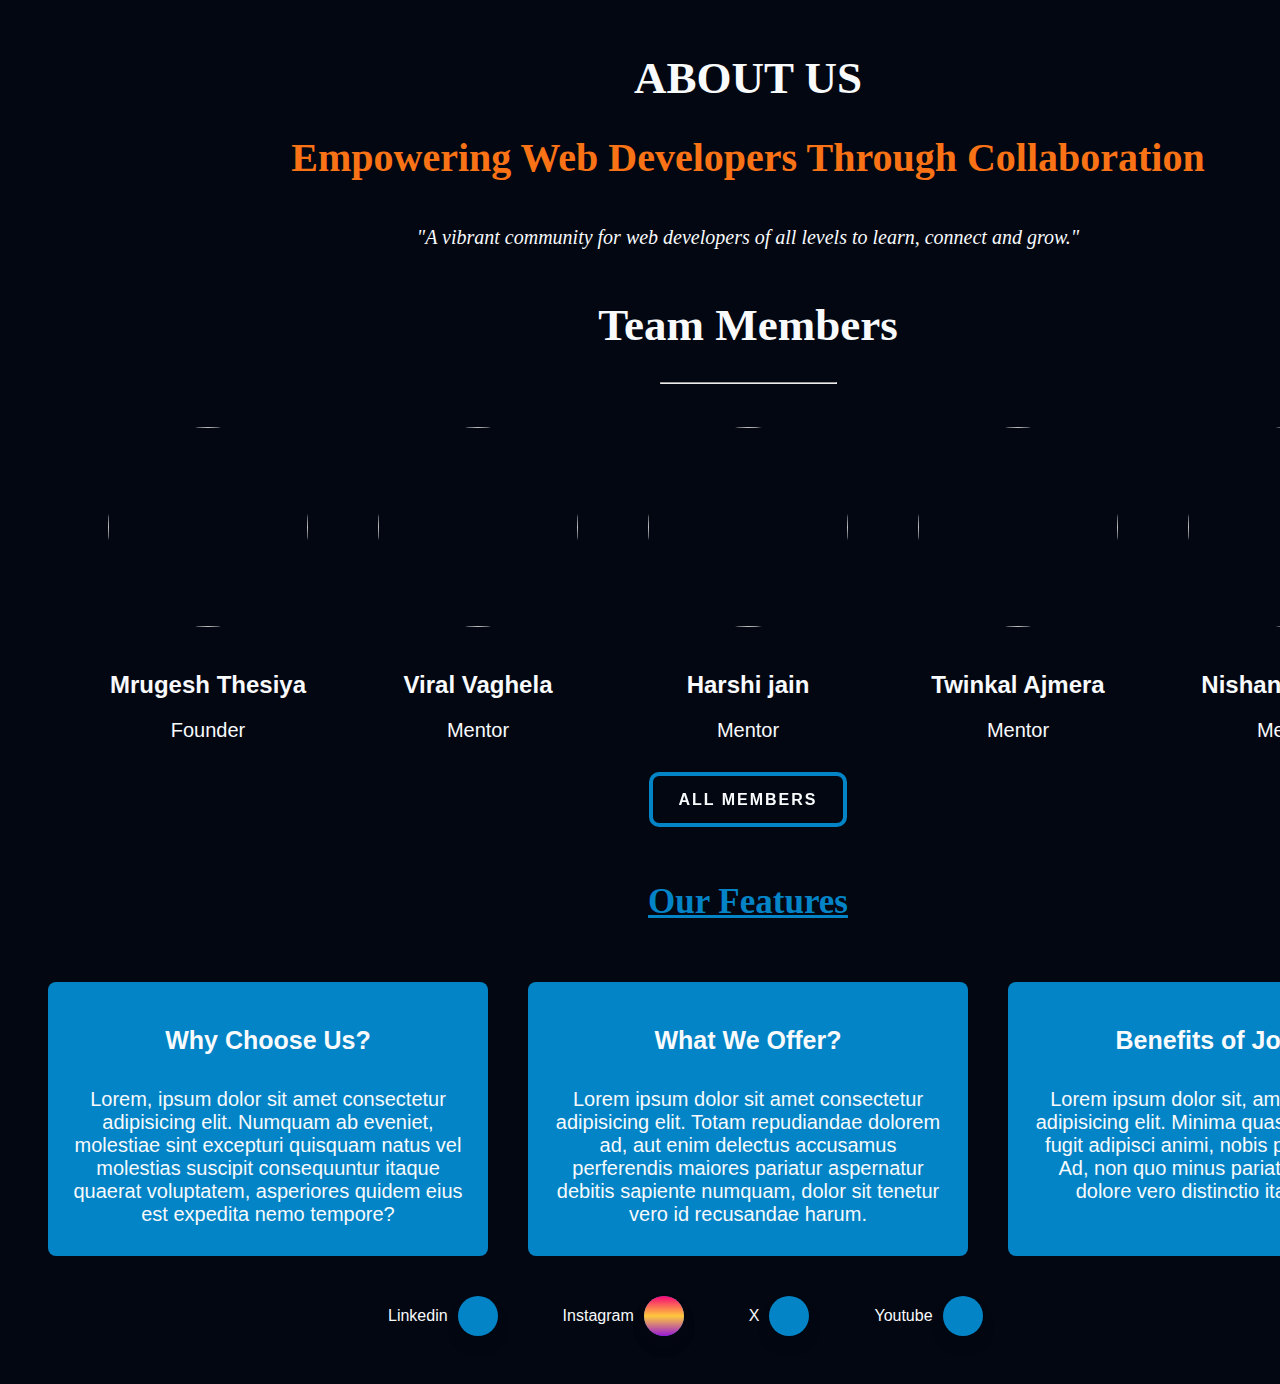
==== aboutus.html @ da1f7ef8 "Merge branch 'MrugeshThesiya:main' into main" ====
<!DOCTYPE html>
<html lang="en">
<head>
    <meta charset="UTF-8">
    <meta name="viewport" content="width=device-width, initial-scale=1.0">
    <title>Code Kalakaars</title>
    <link rel="stylesheet" href="aboutus.css"></link>
    <link rel="stylesheet" href="https://cdnjs.cloudflare.com/ajax/libs/font-awesome/6.5.1/css/all.min.css" integrity="sha512-DTOQO9RWCH3ppGqcWaEA1BIZOC6xxalwEsw9c2QQeAIftl+Vegovlnee1c9QX4TctnWMn13TZye+giMm8e2LwA==" crossorigin="anonymous" referrerpolicy="no-referrer" /></head>
<body class="part">
    <div class="about_us">
        <h1>ABOUT US</h1>
    </div>
    <h2 class="heading">Empowering Web Developers Through Collaboration</h2>
    <p class="subheading">"A vibrant community for web developers of all levels to learn, connect and grow."</p>
    <section>
        <h1>Team Members</h1>
        <hr>
        <div class="members">
            <div class="member">
                <img src="https://iili.io/JXMBZYJ.jpg">
                <h2>Mrugesh Thesiya</h2>
                <p>Founder</p>
            </div>
            <div class="member">
                <img src="https://iili.io/JXMCcZB.png">
                <h2>Viral Vaghela</h2>
                <p>Mentor</p>
            </div>
            <div class="member">
                <img src="https://iili.io/JXMB9Ub.jpg">
                <h2>Harshi jain</h2>
                <p>Mentor</p>
            </div>
            <div class="member">
                <img src="https://iili.io/JXMC0CP.png">
                <h2>Twinkal Ajmera</h2>
                <p>Mentor</p>
            </div>
            <div class="member">
                <img src="https://iili.io/JXMC1G1.png">
                <h2>Nishant Shukla</h2>
                <p>Mentor</p>
            </div>
        </div>
        <button class="c-button c-button--gooey"><a href="#" id="color">All Members</a>
            <div class="c-button__blobs">
                <div></div>
                <div></div>
                <div></div>

            </div>
          </button>
          <svg xmlns="http://www.w3.org/2000/svg" version="1.1" style="display: block; height: 0; width: 0;">
            <defs>
              <filter id="goo">
                <feGaussianBlur in="SourceGraphic" stdDeviation="10" result="blur"></feGaussianBlur>
                <feColorMatrix in="blur" mode="matrix" values="1 0 0 0 0  0 1 0 0 0  0 0 1 0 0  0 0 0 18 -7" result="goo"></feColorMatrix>
                <feBlend in="SourceGraphic" in2="goo"></feBlend>
              </filter>
            </defs>
          </svg>
    </section >
    <h3 class="features">Our Features</h3>
    <section id="button">
        <div class="content">
            <div class="content1">
              <h4 class="card_heading">Why Choose Us?</h4>
              <p>Lorem, ipsum dolor sit amet consectetur adipisicing elit. Numquam ab eveniet, molestiae sint excepturi quisquam natus vel molestias suscipit consequuntur itaque quaerat voluptatem, asperiores quidem eius est expedita nemo tempore?</p>
            </div>
            <div class="content2">
              <h4 class="card_heading">What We Offer?</h4>
              <p>Lorem ipsum dolor sit amet consectetur adipisicing elit. Totam repudiandae dolorem ad, aut enim delectus accusamus perferendis maiores pariatur aspernatur debitis sapiente numquam, dolor sit tenetur vero id recusandae harum.</p>
            </div>
            <div class="content3">
              <h4 class="card_heading">Benefits of Joining</h4>
              <p>Lorem ipsum dolor sit, amet consectetur adipisicing elit. Minima quasi quibusdam ad fugit adipisci animi, nobis provident quod. Ad, non quo minus pariatur unde enim dolore vero distinctio itaque atque.</p>
            </div>
          </div>
          <div class="wrapper">
            <div class="icon">
                <div class="name">Linkedin</div>
                <span><a href="https://www.linkedin.com/in/code-kalakaars-95a2102b9/"><i class="fa-brands fa-linkedin"></i></a></span>
            </div>
            <div class="icon">
                <div class="name">Instagram</div>
                <span><a href="https://www.instagram.com/codekalakaars/"><i class="fa-brands fa-instagram"></i></a></span>
            </div>
            <div class="icon">
                <div class="name">X</div>
                <span><a href="https://twitter.com/CodeKalakaars"><i class="fa-brands fa-x-twitter"></i></a></span>
            </div>
            <div class="icon">
                <div class="name">Youtube</div>
                <span><a href="https://www.youtube.com/channel/UC0NZvIiwgV8L4y-TRDNWj-A"><i class="fa-brands fa-youtube"></i></a></span>
            </div>
        </div>
        
    </section>
</body>
</html>
---- aboutus.css ----
@import url('https://fonts.googleapis.com/css2?family=Libre+Bodoni:ital,wght@0,400..700;1,400..700&display=swap');
*{
    text-align: center;
    font-family:"Poppins",sans-serif;
}
html,body{
    display: grid;
    place-items:center;
}
    body {
    background:var(--Background-color);
    color:var(--Text-color);
    text-align: center;
    margin-top:2px;
  }
  
  img{
    width:200px;
    height:200px;
    border-radius : 50%;
    margin:25px;
  }
  
  .members {
    display : flex;
    align-items : center;
    justify-content : center;
    font-family: "Libre Bodoni", serif
  }
  
  .member{
    margin : 10px;
    flex-direction : column;
    align-items : center;
    justify-content : center;
    gap : 10px
  }
  h2,p{
    justify-content: center;
  }
h1{
    text-align:center;
}
hr{
    width:175px;
}
.fa-youtube{
    color:red;
    background: var(--Text-color);
    height:40px;
    width:40px;
    border-radius: 50%;
}
.name{
    margin: 10px auto;
}
.fa-instagram{
    background: linear-gradient(to bottom,#f70776,#ffc93c,#9818d6);
    height:40px;
    width:40px;
    display:block;
    text-align:center;
    border-radius:50%;
    box-shadow:0 10px 10px var(--Background-color);
    color:var(--Text-color);
}
.fa-linkedin{
    background: var(--Text-color);
    color:var(--Secondary-color);
    height:40px;
    width:40px;
    border-radius: 50%;
}
.fa-x-twitter {
  background: var(--Text-color);
    color:var(--Background-color);
    height:40px;
    width:40px;
    border-radius: 50%;
}
.wrapper{
    display:flex;
    margin:20px;
    align-items : center;
    margin-left: 300px;
}
.icon{
    margin:auto;
    display: flex;
    align-items : center;
    justify-content : center;
    margin-left: 50px;
    margin-right: 5px;
}
.wrapper .icon span{
    height:40px;
    width:40px;
    display:block;
    background:var(--Secondary-color);
    border-radius: 50%;
    box-shadow: 0 10px 10px var(--Background-color);
}
.wrapper .icon span i{
  font-size:28px;  
  line-height: 40px;
}
.name{
    margin:10px;
    align-items : center;
}
#button{
    text-align: center;
    margin-top: 5px;
}
.c-button {
    font-weight: 700;
    font-size: 16px;
    text-decoration: none;
    padding: 0.9em 1.6em;
    cursor: pointer;
    display: inline-block;
    vertical-align: middle;
    position: relative;
    z-index: 1;
    background-color:var(--Background-color);
  }
  
  .c-button--gooey {
    text-transform: uppercase;
    letter-spacing: 2px;
    border: 4px solid var(--Secondary-color);
    border-radius: 10px;
    position: relative;
    transition: all 700ms ease;
  }
  
  .c-button--gooey .c-button__blobs {
    height: 100%;
    filter: url(#goo);
    overflow: hidden;
    position: absolute;
    top: 0;
    left: 0;
    bottom: -3px;
    right: -1px;
    z-index: -1;
  }
  
  .c-button--gooey .c-button__blobs div {
    background-color:var(--Secondary-color);
    width: 34%;
    height: 100%;
    border-radius: 100%;
    position: absolute;
    transform: scale(1.4) translateY(125%) translateZ(0);
    transition: all 700ms ease;
  }
  
  .c-button--gooey .c-button__blobs div:nth-child(1) {
    left: -5%;
  }
  
  .c-button--gooey .c-button__blobs div:nth-child(2) {
    left: 30%;
    transition-delay: 60ms;
  }
  
  .c-button--gooey .c-button__blobs div:nth-child(3) {
    left: 66%;
    transition-delay: 25ms;
  }
  
  .c-button--gooey:hover {
    color:var(--Background-color);
  }
  
  .c-button--gooey:hover .c-button__blobs div {
    transform: scale(1.4) translateY(0) translateZ(0);
  }
  #color{
    text-decoration: none;
    color: var(--Text-color);
  }

  /* mitali */

  :root{
    --Background-color : #030712;
   --Text-color : #f8fafc;
   --Primary-color : #f97316;
   --Secondary-color : #0284c7;
}


body{
    background-color:  var(--Background-color);
    color: var(--Text-color);
    padding: 20px;
}

h1{
    font-size: 45px;
}

.heading{
    font-size: 40px;
    margin-top: 0;
    margin-bottom: 25px;
    color: var(--Primary-color);
}

H1,.heading, .subheading, .features{
    text-align: center;
    font-family: Cambria, Cochin, Georgia, Times, 'Times New Roman', serif;
  }

.subheading{
    font-size: 20px;
    font-style: italic;
}

p{
    font-size: 20px;
    text-align: center;
    font-family: sans-serif;
    font-weight: 200;
}


.part{
    background-color: var(--Background-color);
}

.content{
    display: flex;
    justify-content: center;
}

.card_heading{
    text-align: center;
    font-size: 25px;
    font-family: sans-serif;
}

.content1,.content2,.content3{
    margin: 20px;
    background-color: var(--Secondary-color);
    border-radius: 8px;
    padding: 10px;
    padding-right: 20px;
    padding-left: 20px;
    width: 400px;
}

.content1:hover{
    background-color: #0369a1;
}

.content2:hover{
    background-color: #0369a1;
}

.content3:hover{
    background-color: #0369a1;
}


.features{
   font-size: 35px;
   padding-top: 20px;
   color: var(--Secondary-color);
   text-decoration: underline;
}
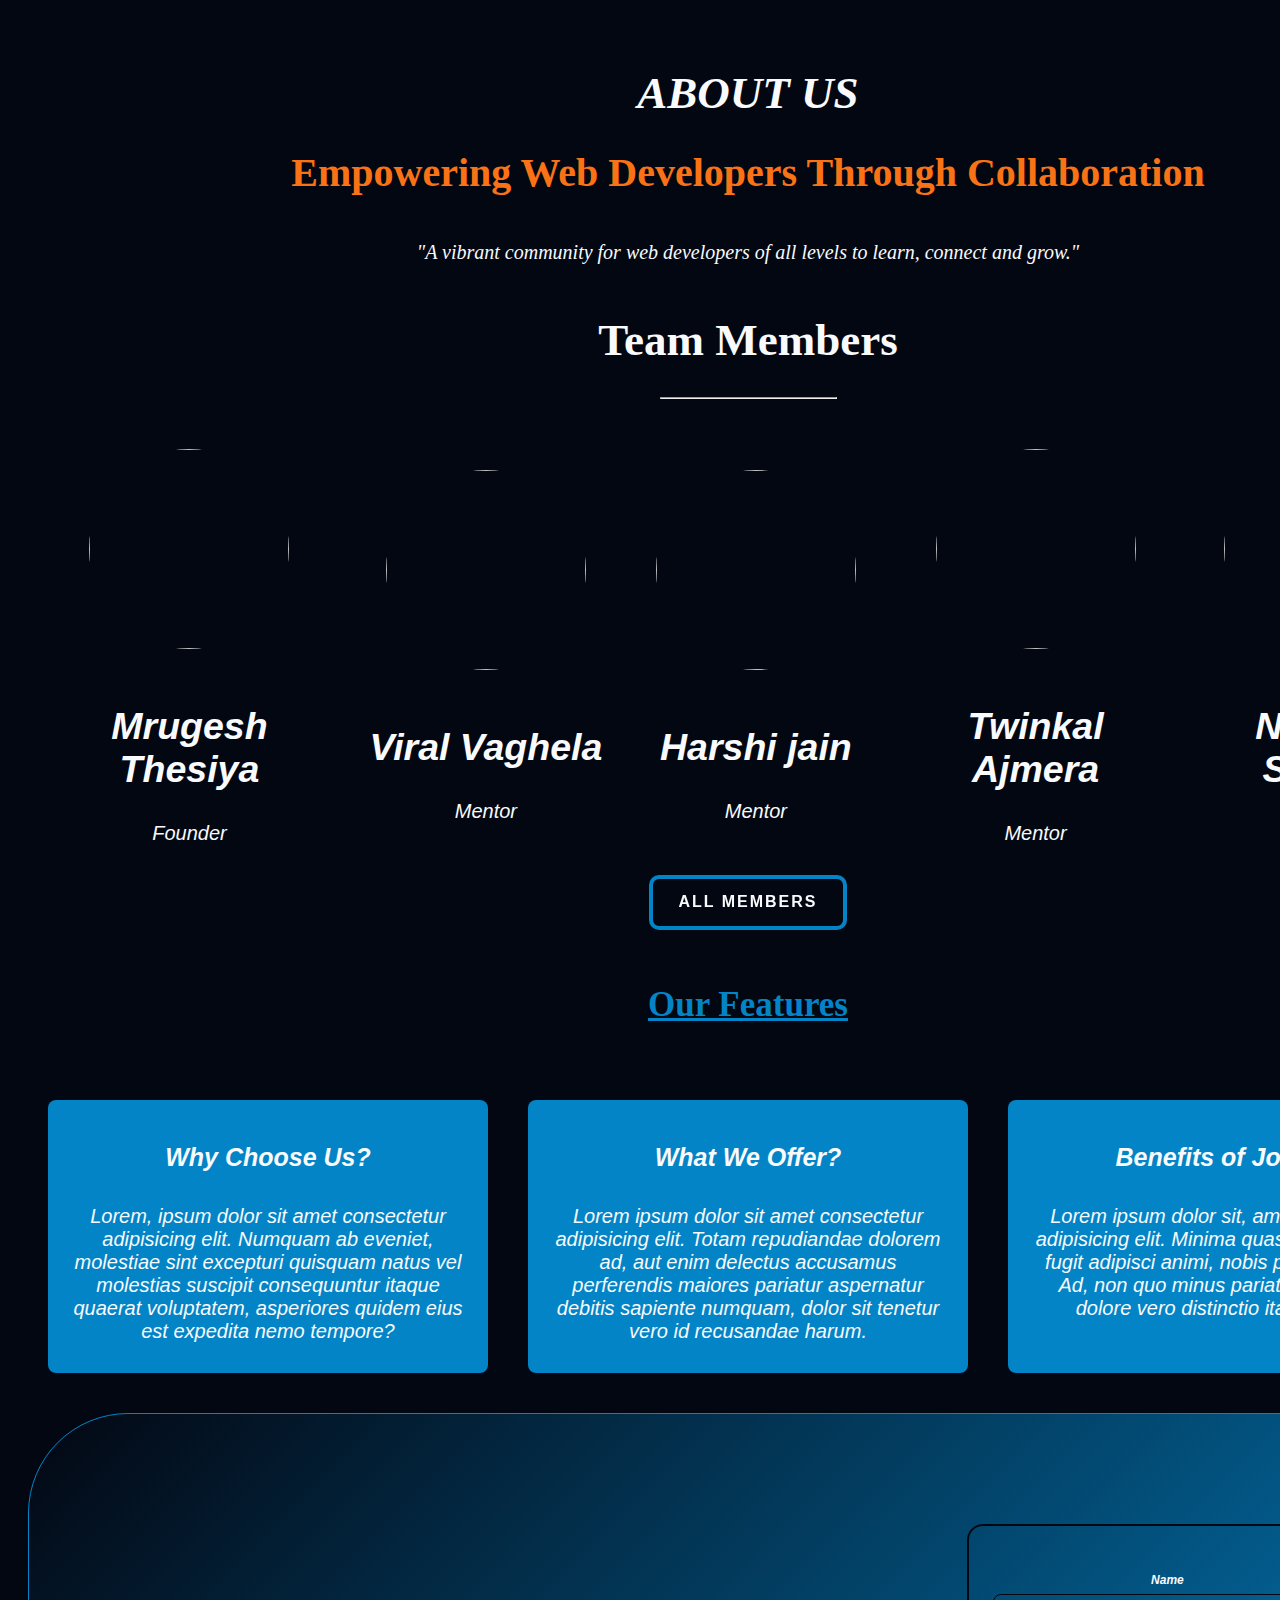
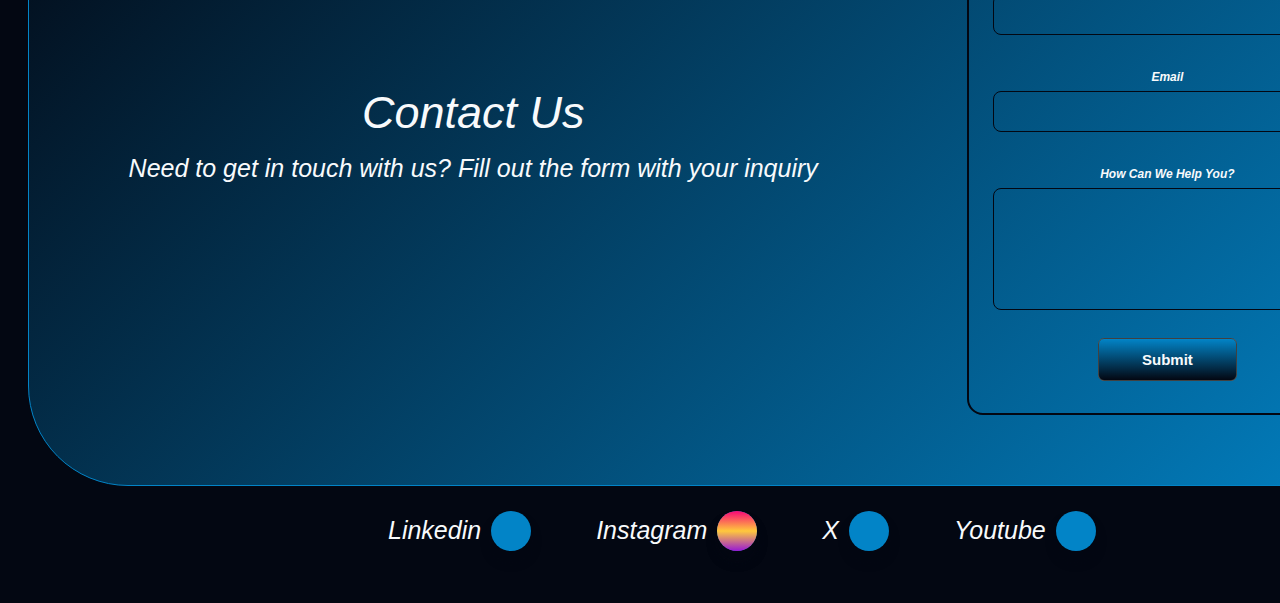
==== commit 789aab37: "Merge pull request #3 from JainHarshi30/Harshi" ====
--- a/aboutus.html
+++ b/aboutus.html
@@ -76,6 +76,34 @@
               <p>Lorem ipsum dolor sit, amet consectetur adipisicing elit. Minima quasi quibusdam ad fugit adipisci animi, nobis provident quod. Ad, non quo minus pariatur unde enim dolore vero distinctio itaque atque.</p>
             </div>
           </div>
+
+          <div class="outer-div">
+            <div class="inner-div1">
+                <div class="contact"> Contact Us </div>
+                <div> Need to get in touch with us? Fill out the form with your inquiry</div>
+            </div>
+            <div class="inner-div2">
+                <div class="form-container">
+                    <form class="form">
+                      <div class="form-group">
+                        <label for="name">Name</label>
+                        <input required="" name="name" id="name" type="text">
+                      </div>  
+                      <div class="form-group">
+                        <label for="email">Email</label>
+                        <input required="" name="email" id="email" type="text">
+                      </div>
+                      <div class="form-group">
+                        <label for="textarea">How Can We Help You?</label>
+                        <textarea required="" cols="50" rows="10" id="textarea" name="textarea">          </textarea>
+                      </div>
+                      <button type="submit" class="form-submit-btn">Submit</button>
+                    </form>
+                  </div>
+            </div>
+        </div>
+        <script src="https://cdn.jsdelivr.net/npm/bootstrap@5.3.2/dist/js/bootstrap.bundle.min.js" integrity="sha384-C6RzsynM9kWDrMNeT87bh95OGNyZPhcTNXj1NW7RuBCsyN/o0jlpcV8Qyq46cDfL" crossorigin="anonymous"></script>
+
           <div class="wrapper">
             <div class="icon">
                 <div class="name">Linkedin</div>
@@ -96,5 +124,7 @@
         </div>
         
     </section>
+
+    
 </body>
 </html>--- a/aboutus.css
+++ b/aboutus.css
@@ -270,4 +270,152 @@
    padding-top: 20px;
    color: var(--Secondary-color);
    text-decoration: underline;
-}+}
+
+/* Contact us */
+.outer-div{
+  display: flex;
+    justify-content: space-evenly;
+    align-items: center;
+    margin-top: 20px;
+    border: 1px solid var(--Secondary-color);
+    background-image: linear-gradient(-45deg, var(--Secondary-color), var(--Background-color));
+    border-radius: 100px;
+    padding-top: 80px;
+    padding-bottom: 70px;
+    box-sizing: border-box;
+}
+
+
+
+.inner-div1{
+  justify-content: center;
+  padding-bottom: 70px;
+  padding-right: 50px;
+}
+.contact{
+  font-size: 45px;
+}
+
+div{
+  margin-top: 15px;
+  font-family: sans-serif;
+  font-style: italic;
+  font-size: 25px;
+}
+
+.form-container {
+  width: 400px;
+  border: 2px solid;
+  border-color: var(--Background-color);
+  padding: 32px 24px;
+  font-size: 14px;
+  font-family: inherit;
+  color: var(--Text-color);
+  display: flex;
+  flex-direction: column;
+  gap: 20px;
+  box-sizing: border-box;
+  border-radius: 16px;
+  background-size: 200% 100%;
+  animation: gradient 5s ease infinite;
+}
+
+@keyframes gradient {
+  0% {
+    background-position: 0% 50%;
+  }
+
+  50% {
+    background-position: 100% 50%;
+  }
+
+  100% {
+    background-position: 0% 50%;
+  }
+}
+
+.form-container button:active {
+  scale: 0.95;
+}
+
+.form-container .form {
+  display: flex;
+  flex-direction: column;
+  gap: 20px;
+}
+
+.form-container .form-group {
+  display: flex;
+  flex-direction: column;
+  gap: 2px;
+}
+
+.form-container .form-group label {
+  display: block;
+  margin-bottom: 5px;
+  color: var(--Text-color);
+  font-weight: 600;
+  font-size: 12px;
+}
+
+.form-container .form-group input {
+  padding: 12px 16px;
+  border-radius: 8px;
+  color: var(--Text-color);
+  font-family: inherit;
+  background-color: transparent;
+  border: 1px solid var(--Background-color);
+}
+
+.form-container .form-group textarea {
+  padding: 12px 16px;
+  border-radius: 8px;
+  resize: none;
+  color: var(--Text-color);
+  height: 96px;
+  border: 1px solid var(--Background-color);
+  background-color: transparent;
+  font-family: inherit;
+}
+
+.form-container .form-group input::placeholder {
+  opacity: 0.5;
+}
+
+.form-container .form-group input:focus {
+  outline: none;
+  border-color: #e81cff;
+}
+
+.form-container .form-group textarea:focus {
+  outline: none;
+  color: var(--Text-color);
+  border-color: #e81cff;
+}
+
+.form-container .form-submit-btn {
+  display: flex;
+  align-items: center;
+  justify-content: center;
+  align-self: center;
+  font-family: inherit;
+  color: var(--Text-color);
+  font-weight: 600;
+  width: 40%;
+  background-image: linear-gradient(180deg, var(--Secondary-color), var(--Background-color));
+  border: 1px solid #414141;
+  padding: 12px 16px;
+  font-size: 15px;
+  gap: 8px;
+  margin-top: 8px;
+  cursor: pointer;
+  border-radius: 6px;
+}
+
+.form-container .form-submit-btn:hover {
+  border-color: rgb(43, 43, 89);
+}
+
+
+
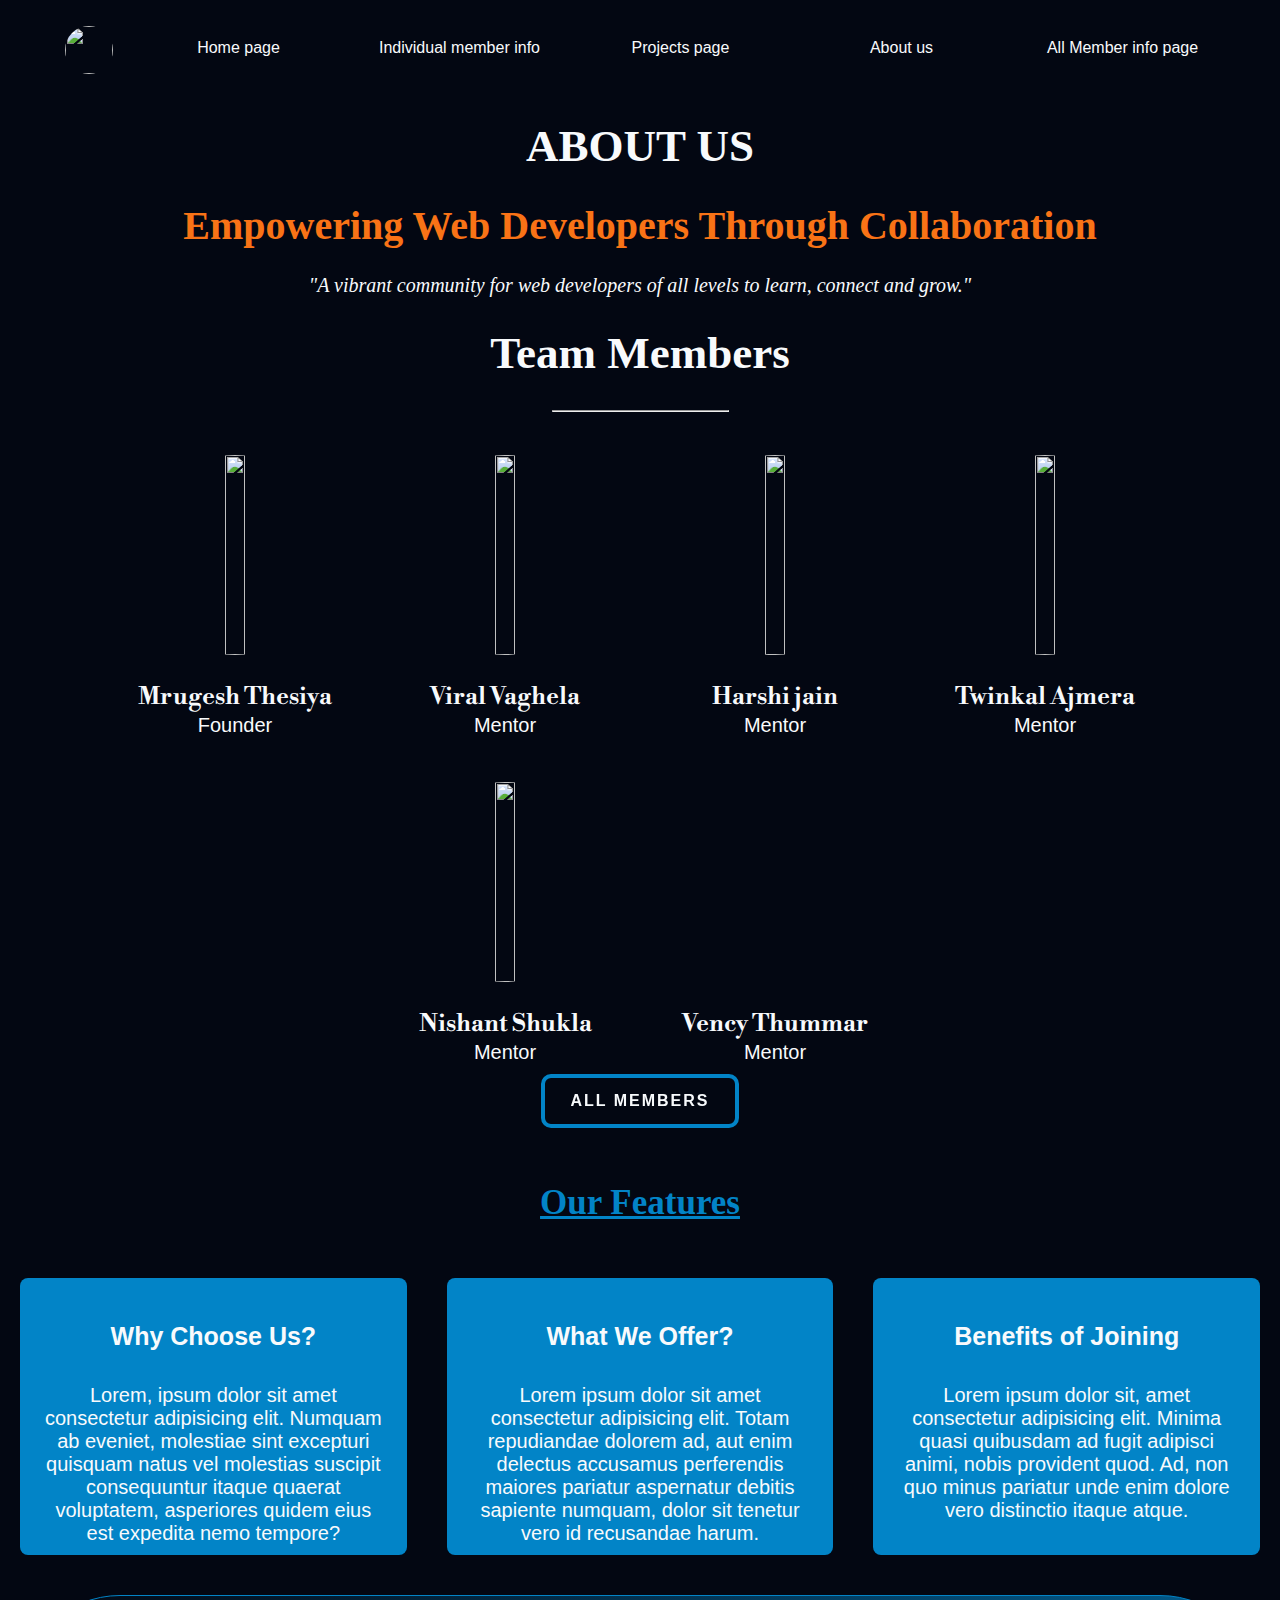
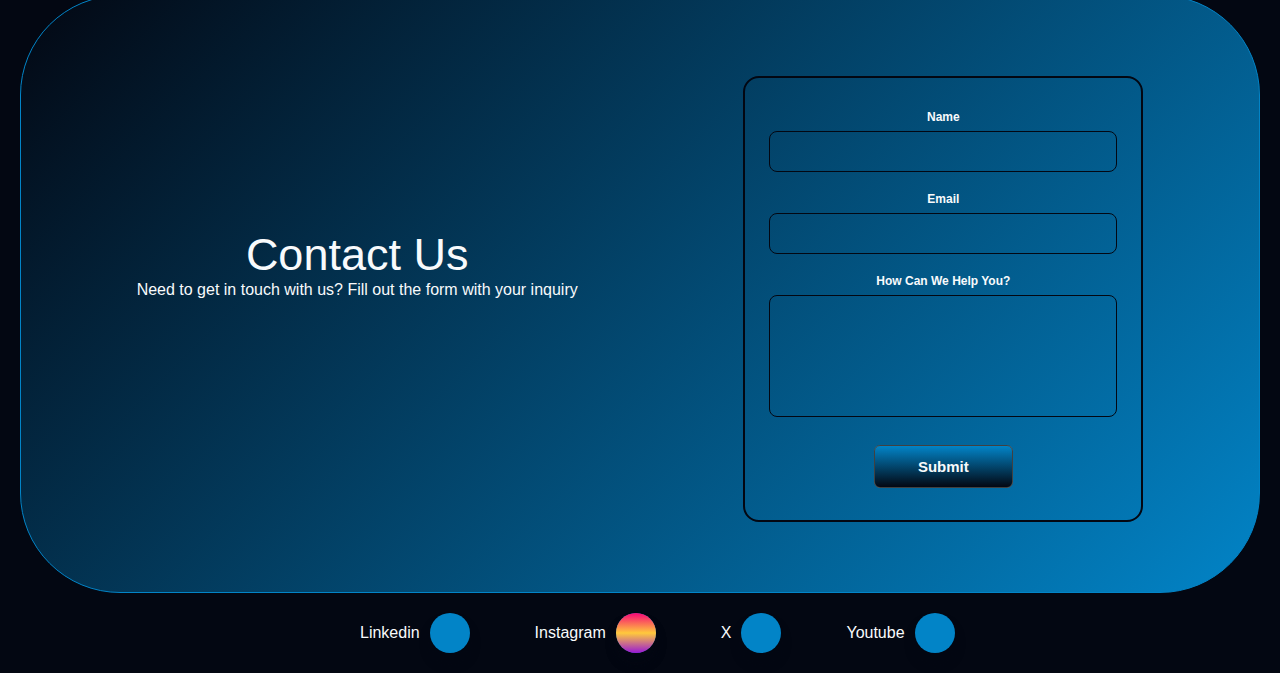
==== commit 03c8a9c8: "Merge branch 'MrugeshThesiya:main' into main" ====
--- a/aboutus.html
+++ b/aboutus.html
@@ -5,8 +5,25 @@
     <meta name="viewport" content="width=device-width, initial-scale=1.0">
     <title>Code Kalakaars</title>
     <link rel="stylesheet" href="aboutus.css"></link>
+    <link rel="stylesheet" href="index.css"></link>
     <link rel="stylesheet" href="https://cdnjs.cloudflare.com/ajax/libs/font-awesome/6.5.1/css/all.min.css" integrity="sha512-DTOQO9RWCH3ppGqcWaEA1BIZOC6xxalwEsw9c2QQeAIftl+Vegovlnee1c9QX4TctnWMn13TZye+giMm8e2LwA==" crossorigin="anonymous" referrerpolicy="no-referrer" /></head>
 <body class="part">
+    <nav>
+        <div class="menu-bar">
+            
+            <ul>
+              <img src="https://media.licdn.com/dms/image/D4D03AQEK4sbLWyF-DA/profile-displayphoto-shrink_400_400/0/1709875529395?e=1715817600&v=beta&t=s_nzVTnNPFC0nCM7nKAYil2QS--vvaioPyLD28MmUFA" class="logo">
+                <li><a href="/index.html">Home page</a></li>
+                <li><a href="/individual_member_info.html">Individual member info</a>
+                 
+                </li>
+                <li><a href="/projects.html">Projects page</a>
+                    </li>
+                <li><a href="/aboutus.html">About us</a></li>
+                <li><a href="/all_member_info_page.html">All Member info page</a></li>
+            </ul>
+          </div>
+    </nav>
     <div class="about_us">
         <h1>ABOUT US</h1>
     </div>
@@ -17,30 +34,35 @@
         <hr>
         <div class="members">
             <div class="member">
-                <img src="https://iili.io/JXMBZYJ.jpg">
+                <img src="https://iili.io/JXMBZYJ.jpg" class="member_photo">
                 <h2>Mrugesh Thesiya</h2>
                 <p>Founder</p>
             </div>
             <div class="member">
-                <img src="https://iili.io/JXMCcZB.png">
+                <img src="https://iili.io/JXMCcZB.png" class="member_photo">
                 <h2>Viral Vaghela</h2>
                 <p>Mentor</p>
             </div>
             <div class="member">
-                <img src="https://iili.io/JXMB9Ub.jpg">
+                <img src="https://iili.io/JXMB9Ub.jpg" class="member_photo">
                 <h2>Harshi jain</h2>
                 <p>Mentor</p>
             </div>
             <div class="member">
-                <img src="https://iili.io/JXMC0CP.png">
+                <img src="https://iili.io/JXMC0CP.png" class="member_photo">
                 <h2>Twinkal Ajmera</h2>
                 <p>Mentor</p>
             </div>
             <div class="member">
-                <img src="https://iili.io/JXMC1G1.png">
+                <img src="https://iili.io/JXMC1G1.png" class="member_photo">
                 <h2>Nishant Shukla</h2>
                 <p>Mentor</p>
             </div>
+            <div class="member">
+              <div id="vency_photo" class="member_photo"></div>
+              <h2>Vency Thummar</h2>
+              <p>Mentor</p>
+          </div>
         </div>
         <button class="c-button c-button--gooey"><a href="#" id="color">All Members</a>
             <div class="c-button__blobs">
--- a/aboutus.css
+++ b/aboutus.css
@@ -1,42 +1,50 @@
 @import url('https://fonts.googleapis.com/css2?family=Libre+Bodoni:ital,wght@0,400..700;1,400..700&display=swap');
-*{
-    text-align: center;
-    font-family:"Poppins",sans-serif;
-}
-html,body{
-    display: grid;
-    place-items:center;
-}
-    body {
+:root{
+  --Background-color : #030712;
+ --Text-color : #f8fafc;
+ --Primary-color : #f97316;
+ --Secondary-color : #0284c7;
+}
+  body {
     background:var(--Background-color);
     color:var(--Text-color);
     text-align: center;
-    margin-top:2px;
-  }
-  
-  img{
-    width:200px;
+    /* text-align: center;
+    font-family:"Poppins",sans-serif; */
+  }
+  
+  .member_photo{
+    aspect-ratio: 1;
     height:200px;
     border-radius : 50%;
     margin:25px;
+  }
+  #vency_photo{
+    background: url("https://iili.io/JwAS8Mu.md.jpg");
+    background-size: 250px 250px;
+    background-repeat: no-repeat;
+    background-position: center;
   }
   
   .members {
     display : flex;
     align-items : center;
     justify-content : center;
-    font-family: "Libre Bodoni", serif
+    font-family: "Libre Bodoni", serif;
+    flex-wrap: wrap;
   }
   
   .member{
     margin : 10px;
+    display: flex;
     flex-direction : column;
     align-items : center;
     justify-content : center;
-    gap : 10px
+    gap : 2px
   }
   h2,p{
     justify-content: center;
+    margin: 0;
   }
 h1{
     text-align:center;
@@ -184,20 +192,6 @@
 
   /* mitali */
 
-  :root{
-    --Background-color : #030712;
-   --Text-color : #f8fafc;
-   --Primary-color : #f97316;
-   --Secondary-color : #0284c7;
-}
-
-
-body{
-    background-color:  var(--Background-color);
-    color: var(--Text-color);
-    padding: 20px;
-}
-
 h1{
     font-size: 45px;
 }
@@ -274,16 +268,17 @@
 
 /* Contact us */
 .outer-div{
-  display: flex;
+    display: flex;
     justify-content: space-evenly;
     align-items: center;
-    margin-top: 20px;
+    margin: 20px;
     border: 1px solid var(--Secondary-color);
     background-image: linear-gradient(-45deg, var(--Secondary-color), var(--Background-color));
     border-radius: 100px;
     padding-top: 80px;
     padding-bottom: 70px;
     box-sizing: border-box;
+    flex-wrap: wrap;
 }
 
 
@@ -295,13 +290,6 @@
 }
 .contact{
   font-size: 45px;
-}
-
-div{
-  margin-top: 15px;
-  font-family: sans-serif;
-  font-style: italic;
-  font-size: 25px;
 }
 
 .form-container {
--- a/index.css
+++ b/index.css
@@ -0,0 +1,58 @@
+:root{
+  --background: #030712;
+  --text-color: #f8fafc;
+  --primary-color: #f97316;
+  --secondary-color: #0284c7;
+}
+
+body
+{
+background: var(--background);
+background-position: center;
+box-sizing: border-box;
+font-family: sans-serif;
+padding: 0;
+margin: 0;
+}
+.menu-bar
+{
+text-align: center;
+display: flex;
+justify-content: flex-start;
+margin-left: 25px;
+margin-top: 10px;
+}
+.menu-bar ul
+{
+display:flex;
+list-style: none;
+gap: 30px;
+}
+.menu-bar ul li
+{
+width: 165px;
+margin: 1px;
+padding: 12px;
+}
+.menu-bar ul li a
+{
+text-decoration: none;
+color:var(--text-color);
+}
+.menu-bar ul li a:hover
+{
+text-decoration: underline;
+text-decoration-color: var(--primary-color);
+text-underline-offset: 10px;
+}
+
+.logo{
+width:48px;
+height: 48px;
+border-radius: 50%;
+}
+ 
+#Hero-text{
+  text-align: center;
+  color: var(--text-color);
+}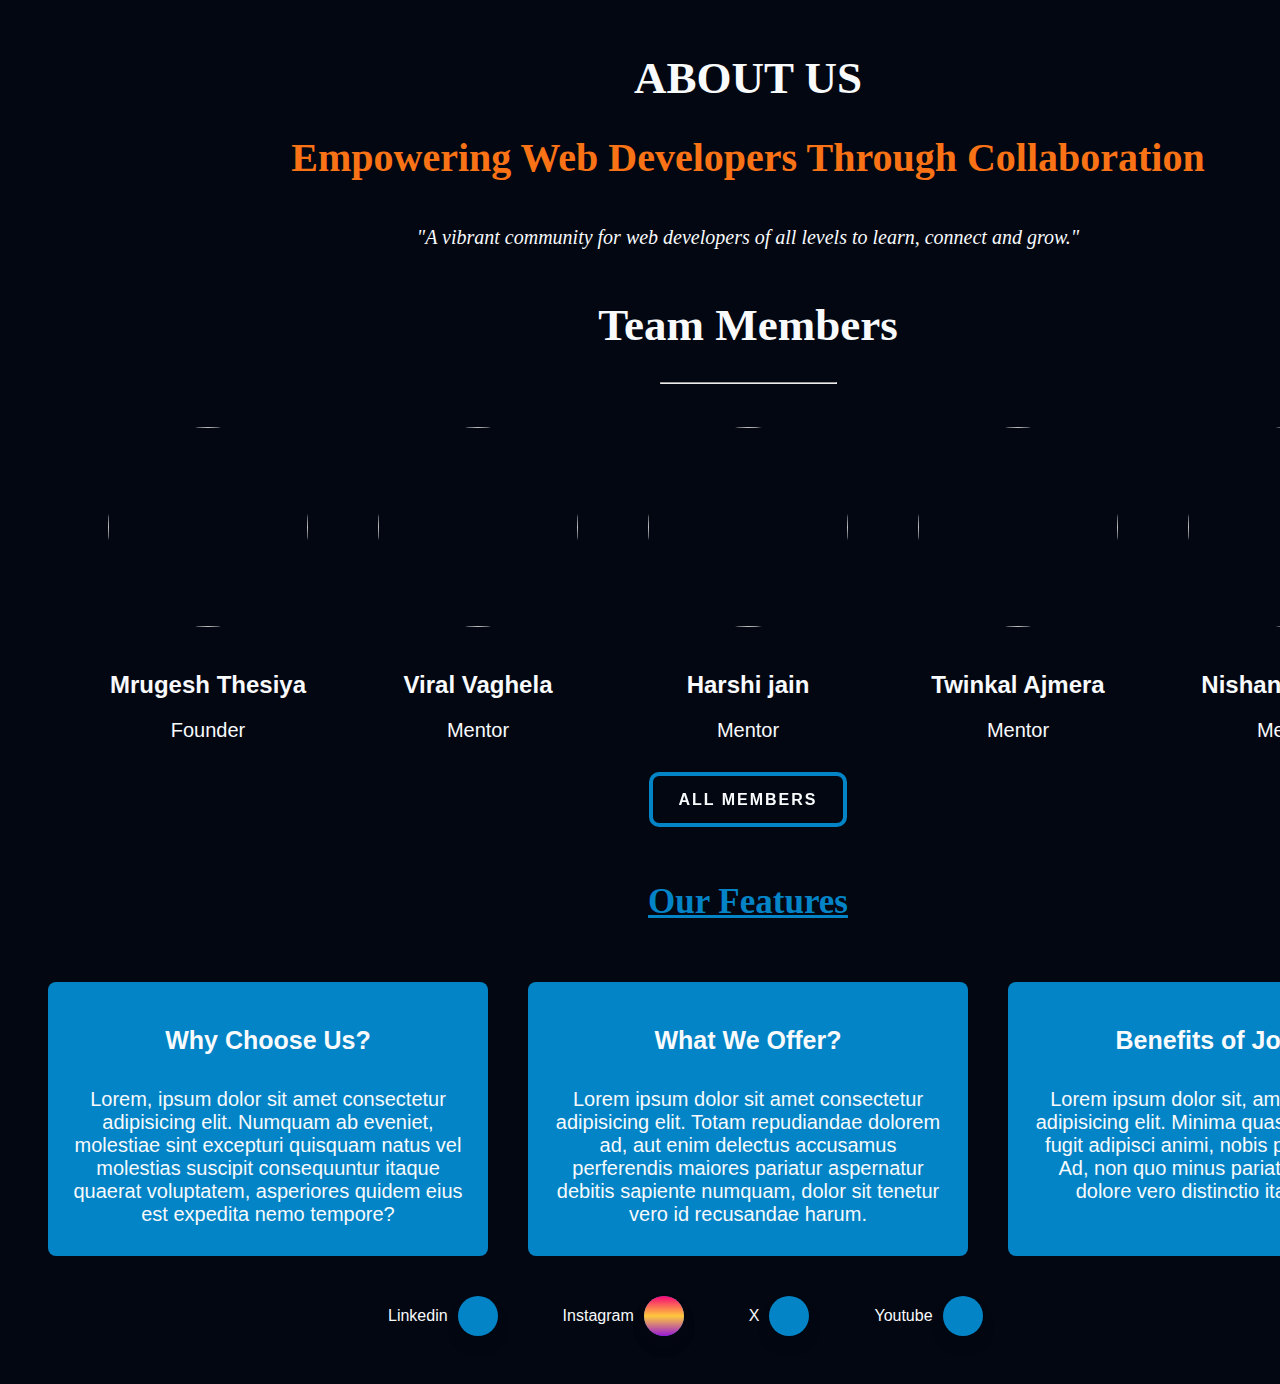
==== commit 1bb42578: "Revert "Merge branch 'main' into Harshal_code"" ====
--- a/aboutus.html
+++ b/aboutus.html
@@ -4,26 +4,9 @@
     <meta charset="UTF-8">
     <meta name="viewport" content="width=device-width, initial-scale=1.0">
     <title>Code Kalakaars</title>
-    <link rel="stylesheet" href="aboutus.css"></link>
-    <link rel="stylesheet" href="index.css"></link>
+    <link rel="stylesheet" href="Styles/aboutus.css"></link>
     <link rel="stylesheet" href="https://cdnjs.cloudflare.com/ajax/libs/font-awesome/6.5.1/css/all.min.css" integrity="sha512-DTOQO9RWCH3ppGqcWaEA1BIZOC6xxalwEsw9c2QQeAIftl+Vegovlnee1c9QX4TctnWMn13TZye+giMm8e2LwA==" crossorigin="anonymous" referrerpolicy="no-referrer" /></head>
 <body class="part">
-    <nav>
-        <div class="menu-bar">
-            
-            <ul>
-              <img src="https://media.licdn.com/dms/image/D4D03AQEK4sbLWyF-DA/profile-displayphoto-shrink_400_400/0/1709875529395?e=1715817600&v=beta&t=s_nzVTnNPFC0nCM7nKAYil2QS--vvaioPyLD28MmUFA" class="logo">
-                <li><a href="/index.html">Home page</a></li>
-                <li><a href="/individual_member_info.html">Individual member info</a>
-                 
-                </li>
-                <li><a href="/projects.html">Projects page</a>
-                    </li>
-                <li><a href="/aboutus.html">About us</a></li>
-                <li><a href="/all_member_info_page.html">All Member info page</a></li>
-            </ul>
-          </div>
-    </nav>
     <div class="about_us">
         <h1>ABOUT US</h1>
     </div>
@@ -34,35 +17,30 @@
         <hr>
         <div class="members">
             <div class="member">
-                <img src="https://iili.io/JXMBZYJ.jpg" class="member_photo">
+                <img src="https://iili.io/JXMBZYJ.jpg">
                 <h2>Mrugesh Thesiya</h2>
                 <p>Founder</p>
             </div>
             <div class="member">
-                <img src="https://iili.io/JXMCcZB.png" class="member_photo">
+                <img src="https://iili.io/JXMCcZB.png">
                 <h2>Viral Vaghela</h2>
                 <p>Mentor</p>
             </div>
             <div class="member">
-                <img src="https://iili.io/JXMB9Ub.jpg" class="member_photo">
+                <img src="https://iili.io/JXMB9Ub.jpg">
                 <h2>Harshi jain</h2>
                 <p>Mentor</p>
             </div>
             <div class="member">
-                <img src="https://iili.io/JXMC0CP.png" class="member_photo">
+                <img src="https://iili.io/JXMC0CP.png">
                 <h2>Twinkal Ajmera</h2>
                 <p>Mentor</p>
             </div>
             <div class="member">
-                <img src="https://iili.io/JXMC1G1.png" class="member_photo">
+                <img src="https://iili.io/JXMC1G1.png">
                 <h2>Nishant Shukla</h2>
                 <p>Mentor</p>
             </div>
-            <div class="member">
-              <div id="vency_photo" class="member_photo"></div>
-              <h2>Vency Thummar</h2>
-              <p>Mentor</p>
-          </div>
         </div>
         <button class="c-button c-button--gooey"><a href="#" id="color">All Members</a>
             <div class="c-button__blobs">
@@ -98,34 +76,6 @@
               <p>Lorem ipsum dolor sit, amet consectetur adipisicing elit. Minima quasi quibusdam ad fugit adipisci animi, nobis provident quod. Ad, non quo minus pariatur unde enim dolore vero distinctio itaque atque.</p>
             </div>
           </div>
-
-          <div class="outer-div">
-            <div class="inner-div1">
-                <div class="contact"> Contact Us </div>
-                <div> Need to get in touch with us? Fill out the form with your inquiry</div>
-            </div>
-            <div class="inner-div2">
-                <div class="form-container">
-                    <form class="form">
-                      <div class="form-group">
-                        <label for="name">Name</label>
-                        <input required="" name="name" id="name" type="text">
-                      </div>  
-                      <div class="form-group">
-                        <label for="email">Email</label>
-                        <input required="" name="email" id="email" type="text">
-                      </div>
-                      <div class="form-group">
-                        <label for="textarea">How Can We Help You?</label>
-                        <textarea required="" cols="50" rows="10" id="textarea" name="textarea">          </textarea>
-                      </div>
-                      <button type="submit" class="form-submit-btn">Submit</button>
-                    </form>
-                  </div>
-            </div>
-        </div>
-        <script src="https://cdn.jsdelivr.net/npm/bootstrap@5.3.2/dist/js/bootstrap.bundle.min.js" integrity="sha384-C6RzsynM9kWDrMNeT87bh95OGNyZPhcTNXj1NW7RuBCsyN/o0jlpcV8Qyq46cDfL" crossorigin="anonymous"></script>
-
           <div class="wrapper">
             <div class="icon">
                 <div class="name">Linkedin</div>
@@ -146,7 +96,5 @@
         </div>
         
     </section>
-
-    
 </body>
 </html>--- a/Styles/aboutus.css
+++ b/Styles/aboutus.css
@@ -0,0 +1,273 @@
+@import url('https://fonts.googleapis.com/css2?family=Libre+Bodoni:ital,wght@0,400..700;1,400..700&display=swap');
+*{
+    text-align: center;
+    font-family:"Poppins",sans-serif;
+}
+html,body{
+    display: grid;
+    place-items:center;
+}
+    body {
+    background:var(--Background-color);
+    color:var(--Text-color);
+    text-align: center;
+    margin-top:2px;
+  }
+  
+  img{
+    width:200px;
+    height:200px;
+    border-radius : 50%;
+    margin:25px;
+  }
+  
+  .members {
+    display : flex;
+    align-items : center;
+    justify-content : center;
+    font-family: "Libre Bodoni", serif
+  }
+  
+  .member{
+    margin : 10px;
+    flex-direction : column;
+    align-items : center;
+    justify-content : center;
+    gap : 10px
+  }
+  h2,p{
+    justify-content: center;
+  }
+h1{
+    text-align:center;
+}
+hr{
+    width:175px;
+}
+.fa-youtube{
+    color:red;
+    background: var(--Text-color);
+    height:40px;
+    width:40px;
+    border-radius: 50%;
+}
+.name{
+    margin: 10px auto;
+}
+.fa-instagram{
+    background: linear-gradient(to bottom,#f70776,#ffc93c,#9818d6);
+    height:40px;
+    width:40px;
+    display:block;
+    text-align:center;
+    border-radius:50%;
+    box-shadow:0 10px 10px var(--Background-color);
+    color:var(--Text-color);
+}
+.fa-linkedin{
+    background: var(--Text-color);
+    color:var(--Secondary-color);
+    height:40px;
+    width:40px;
+    border-radius: 50%;
+}
+.fa-x-twitter {
+  background: var(--Text-color);
+    color:var(--Background-color);
+    height:40px;
+    width:40px;
+    border-radius: 50%;
+}
+.wrapper{
+    display:flex;
+    margin:20px;
+    align-items : center;
+    margin-left: 300px;
+}
+.icon{
+    margin:auto;
+    display: flex;
+    align-items : center;
+    justify-content : center;
+    margin-left: 50px;
+    margin-right: 5px;
+}
+.wrapper .icon span{
+    height:40px;
+    width:40px;
+    display:block;
+    background:var(--Secondary-color);
+    border-radius: 50%;
+    box-shadow: 0 10px 10px var(--Background-color);
+}
+.wrapper .icon span i{
+  font-size:28px;  
+  line-height: 40px;
+}
+.name{
+    margin:10px;
+    align-items : center;
+}
+#button{
+    text-align: center;
+    margin-top: 5px;
+}
+.c-button {
+    font-weight: 700;
+    font-size: 16px;
+    text-decoration: none;
+    padding: 0.9em 1.6em;
+    cursor: pointer;
+    display: inline-block;
+    vertical-align: middle;
+    position: relative;
+    z-index: 1;
+    background-color:var(--Background-color);
+  }
+  
+  .c-button--gooey {
+    text-transform: uppercase;
+    letter-spacing: 2px;
+    border: 4px solid var(--Secondary-color);
+    border-radius: 10px;
+    position: relative;
+    transition: all 700ms ease;
+  }
+  
+  .c-button--gooey .c-button__blobs {
+    height: 100%;
+    filter: url(#goo);
+    overflow: hidden;
+    position: absolute;
+    top: 0;
+    left: 0;
+    bottom: -3px;
+    right: -1px;
+    z-index: -1;
+  }
+  
+  .c-button--gooey .c-button__blobs div {
+    background-color:var(--Secondary-color);
+    width: 34%;
+    height: 100%;
+    border-radius: 100%;
+    position: absolute;
+    transform: scale(1.4) translateY(125%) translateZ(0);
+    transition: all 700ms ease;
+  }
+  
+  .c-button--gooey .c-button__blobs div:nth-child(1) {
+    left: -5%;
+  }
+  
+  .c-button--gooey .c-button__blobs div:nth-child(2) {
+    left: 30%;
+    transition-delay: 60ms;
+  }
+  
+  .c-button--gooey .c-button__blobs div:nth-child(3) {
+    left: 66%;
+    transition-delay: 25ms;
+  }
+  
+  .c-button--gooey:hover {
+    color:var(--Background-color);
+  }
+  
+  .c-button--gooey:hover .c-button__blobs div {
+    transform: scale(1.4) translateY(0) translateZ(0);
+  }
+  #color{
+    text-decoration: none;
+    color: var(--Text-color);
+  }
+
+  /* mitali */
+
+  :root{
+    --Background-color : #030712;
+   --Text-color : #f8fafc;
+   --Primary-color : #f97316;
+   --Secondary-color : #0284c7;
+}
+
+
+body{
+    background-color:  var(--Background-color);
+    color: var(--Text-color);
+    padding: 20px;
+}
+
+h1{
+    font-size: 45px;
+}
+
+.heading{
+    font-size: 40px;
+    margin-top: 0;
+    margin-bottom: 25px;
+    color: var(--Primary-color);
+}
+
+H1,.heading, .subheading, .features{
+    text-align: center;
+    font-family: Cambria, Cochin, Georgia, Times, 'Times New Roman', serif;
+  }
+
+.subheading{
+    font-size: 20px;
+    font-style: italic;
+}
+
+p{
+    font-size: 20px;
+    text-align: center;
+    font-family: sans-serif;
+    font-weight: 200;
+}
+
+
+.part{
+    background-color: var(--Background-color);
+}
+
+.content{
+    display: flex;
+    justify-content: center;
+}
+
+.card_heading{
+    text-align: center;
+    font-size: 25px;
+    font-family: sans-serif;
+}
+
+.content1,.content2,.content3{
+    margin: 20px;
+    background-color: var(--Secondary-color);
+    border-radius: 8px;
+    padding: 10px;
+    padding-right: 20px;
+    padding-left: 20px;
+    width: 400px;
+}
+
+.content1:hover{
+    background-color: #0369a1;
+}
+
+.content2:hover{
+    background-color: #0369a1;
+}
+
+.content3:hover{
+    background-color: #0369a1;
+}
+
+
+.features{
+   font-size: 35px;
+   padding-top: 20px;
+   color: var(--Secondary-color);
+   text-decoration: underline;
+}